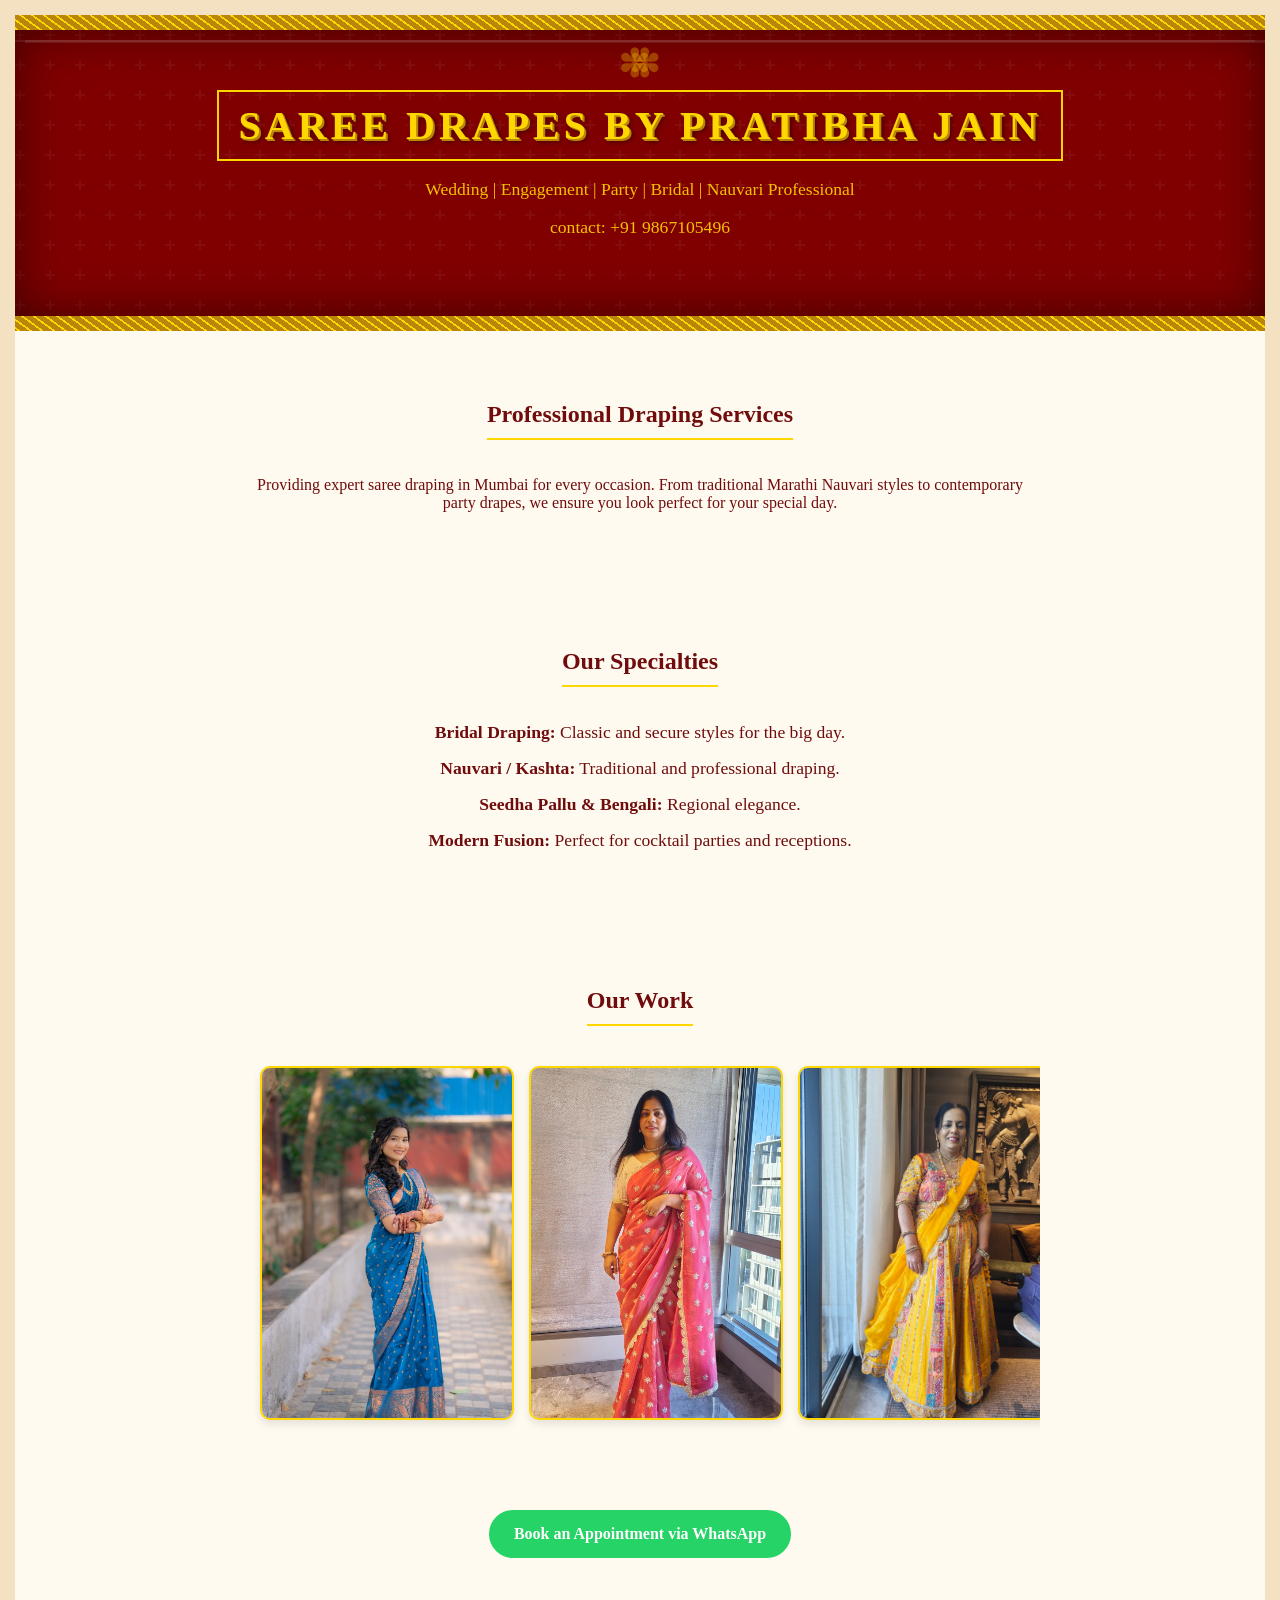
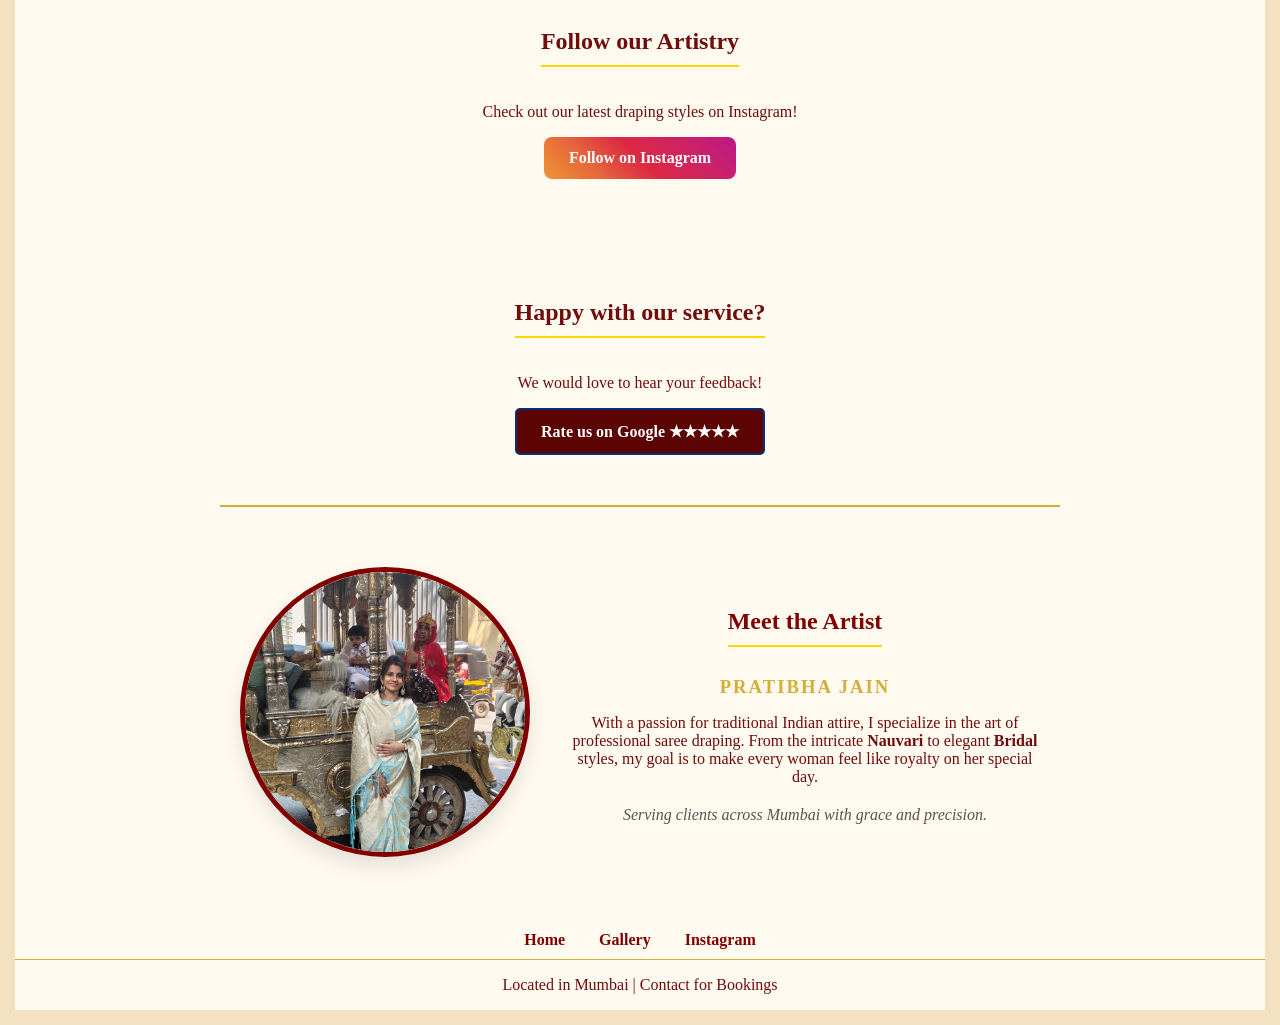
==== index.html @ b7b585e7 "Rename saree_business_index.html to index.html" ====
<!DOCTYPE html>
<html lang="en">
    <head>
        <meta charset="UTF-8">
    <meta name="viewport" content="width=device-width, initial-scale=1.0">
    <title>Saree Drapes by Pratibha Jain</title>
    <link rel="stylesheet" href="style.css">
</head>

<meta name="viewport" content="width=device-width, initial-scale=1.0">
<body>

    <header>
        <h1>Saree Drapes by Pratibha Jain</h1>
        <p>Wedding | Engagement | Party | Bridal | Nauvari Professional</p>
        <p>contact: +91 9867105496</p>
    </header>

    <section id="about">
        <h2>Professional Draping Services</h2>
        <p>Providing expert saree draping in Mumbai for every occasion. From traditional Marathi Nauvari styles to contemporary party drapes, we ensure you look perfect for your special day.</p>
    </section>

    <section id="services">
        <h2>Our Specialties</h2>
        <ul>
            <li><strong>Bridal Draping:</strong> Classic and secure styles for the big day.</li>
            <li><strong>Nauvari / Kashta:</strong> Traditional and professional draping.</li>
            <li><strong>Seedha Pallu & Bengali:</strong> Regional elegance.</li>
            <li><strong>Modern Fusion:</strong> Perfect for cocktail parties and receptions.</li>
        </ul>
    </section> 

    <section id="gallery">
        <h2>Our Work</h2>
        <div class="scroll-container">
        <img src="p7.jpeg" alt="Saree Drape 1">
        <img src="p4.jpg" alt="Saree Drape 2">
        <img src="p6.jpg" alt="Saree Drape 3">
        <img src="p9.jpeg" alt="Saree Drape 4">
        <img src="p10.jpeg" alt="Saree Drape 5">
        <img src="p1.png" alt="Saree Drape 6">
        </div>
    </section>    

    <div style="margin-top: 20px;">
        <a href="https://wa.me/919867105496" class="whatsapp-btn" target="_blank">
            Book an Appointment via WhatsApp
        </a>
    </div>
    
    <section id="social">
        <h2>Follow our Artistry</h2>
        <p>Check out our latest draping styles on Instagram!</p>
        <a href="https://www.instagram.com/saree_draping_by_pratibha_jain" class="insta-btn" target="_blank">
        Follow on Instagram
        </a>
    </section>

    <section id="reviews">
        <h2>Happy with our service?</h2>
        <p>We would love to hear your feedback!</p>
        <a href="https://share.google/Ujwx3i0HoMlA1yBO4" class="google-btn" target="_blank">
            Rate us on Google ★★★★★
        </a>
    </section>

    
    
    <section id="owner">
        <div class="owner-container">
            <div class="owner-image">
            <img src="p5.jpg" alt="Pratibha Jain">
        </div>
        <div class="owner-text">
            <h2>Meet the Artist</h2>
            <h3>Pratibha Jain</h3>
            <p>
                With a passion for traditional Indian attire, I specialize in the art of 
                professional saree draping. From the intricate <strong>Nauvari</strong> 
                to elegant <strong>Bridal</strong> styles, my goal is to make every woman 
                feel like royalty on her special day.
            </p>
            <p class="mumbai-tagline">Serving clients across Mumbai with grace and precision.</p>
        </div>
    </div>
</section>

<nav style="background: #fffaf0; padding: 10px; text-align: center; border-bottom: 1px solid #d4af37;">
    <a href="#" style="margin: 0 15px; text-decoration: none; color: #800000; font-weight: bold;"> Home</a>
    <a href="#work" style="margin: 0 15px; text-decoration: none; color: #800000; font-weight: bold;"> Gallery</a>
    <a href="#social" style="margin: 0 15px; text-decoration: none; color: #800000; font-weight: bold;"> Instagram</a>
</nav>

<footer>
    <p>Located in Mumbai | Contact for Bookings</p>
</footer>

</body>
</html>
---- style.css ----
body {
    font-family: 'Georgia', serif;
    background-color: #f1dcb0; /* Floral White */
    color: #700c0c; /* Deep Maroon */
    margin: 0;
    padding: 0;
    text-align: center;
}

header {
    background-color: #800000; /* Maroon */
    color: #ffd700; /* Gold */
    padding: 40px 20px;
    background-color: #800000; /* Your Maroon */
    /* This creates a subtle repeating floral texture */
    background-image: url("data:image/svg+xml,%3Csvg width='60' height='60' viewBox='0 0 60 60' xmlns='http://www.w3.org/2000/svg'%3E%3Cg fill='none' fill-rule='evenodd'%3E%3Cg fill='%23ffffff' fill-opacity='0.1'%3E%3Cpath d='M36 34v-4h-2v4h-4v2h4v4h2v-4h4v-2h-4zm0-30V0h-2v4h-4v2h4v4h2V6h4V4h-4zM6 34v-4H4v4H0v2h4v4h2v-4h4v-2H6zM6 4V0H4v4H0v2h4v4h2V6h4V4H6z'/%3E%3C/g%3E%3C/g%3E%3C/svg%3E");
    
    color: #ffd700; /* Your Gold */
    padding: 60px 20px;
    text-align: center;
    border-bottom: 8px solid #d4af37; /* Thick gold border like a saree 'pallu' */
    box-shadow: inset 0 0 50px rgba(0,0,0,0.5); /* Adds depth */
}

h1 {
    font-size: 2.5em;
    margin-bottom: 10px;
}

section {
    padding: 50px 20px;
    max-width: 800px;
    margin: auto;
}

h2 {
    border-bottom: 2px solid #ffd700;
    display: inline-block;
    padding-bottom: 10px;
}

ul {
    list-style: none;
    padding: 0;
}

li {
    margin: 15px 0;
    font-size: 1.1em;
}
.portfolio-img {
    width: 100%;           /* Makes it responsive */
    max-width: 500px;      /* Prevents it from being too big */
    height: auto;          /* Keeps the proportions correct */
    border: 5px solid #f8d405; /* Adds a gold border like a frame */
    border-radius: 8px;    /* Slightly rounds the corners */
    margin: 20px 0;
    box-shadow: 0 4px 8px rgba(0,0,0,0.2); /* Adds a professional shadow */
}
.whatsapp-btn {
    background-color: #25D366; /* WhatsApp Green */
    color: white;
    padding: 15px 25px;
    text-decoration: none;
    font-weight: bold;
    border-radius: 50px;
    display: inline-block;
    transition: 0.3s;
}

.whatsapp-btn:hover {
    background-color: #128C7E; /* Darker green on hover */
    box-shadow: 0 4px 12px rgba(0,0,0,0.3);
}

.insta-btn {
    background: linear-gradient(45deg, #f09433 0%, #e6683c 25%, #dc2743 50%, #cc2366 75%, #bc1888 100%);
    color: white;
    padding: 12px 25px;
    text-decoration: none;
    font-weight: bold;
    border-radius: 8px;
    display: inline-block;
    transition: transform 0.2s ease;
}

.insta-btn:hover {
    transform: scale(1.05); /* Makes the button grow slightly when hovered */
    box-shadow: 0 4px 15px rgba(0,0,0,0.2);
}

.google-btn {
    background-color: rgb(92, 3, 3);
    color: #ffffff; /* Google Blue */
    border: 2px solid #073072;
    padding: 12px 24px;
    text-decoration: none;
    font-weight: bold;
    border-radius: 5px;
    display: inline-block;
    transition: all 0.3s ease;
}

.google-btn:hover {
    background-color: #082cf8;
    color: rgb(241, 238, 5);
    box-shadow: 0 4px 10px rgba(0,0,0,0.1);
}

.scroll-container {
    display: flex;
    overflow-x: auto; /* This enables the horizontal scroll */
    gap: 15px;       /* Adds space between the photos */
    padding: 20px;
    white-space: nowrap;
    scroll-behavior: smooth;
}

/* Style for the images inside the scroll */
.scroll-container img {
    flex: 0 0 auto;  /* Prevents images from shrinking */
    width: 250px;    /* You can adjust the size of the photos here */
    height: 350px;
    object-fit: cover; /* Keeps the photos from looking stretched */
    border-radius: 10px;
    border: 2px solid #ffd700;
    box-shadow: 0 4px 8px rgba(0,0,0,0.1);
}

/* Optional: This makes the scrollbar look cleaner on Chrome/Edge */
.scroll-container::-webkit-scrollbar {
    height: 8px;
}

.scroll-container::-webkit-scrollbar-thumb {
    background: #ffd700;
    border-radius: 10px;
}
header h1 {
    font-family: 'Playfair Display', serif;
    letter-spacing: 3px;
    text-shadow: 2px 2px 4px rgba(0,0,0,0.5);
    margin-bottom: 5px;
}

header p {
    font-style: bold;
    font-size: 1.1em;
    opacity: 0.9;
}

header {
    position: relative; /* This is important to keep the corners inside the header */
    background-color: #800000;
    background-image: url("data:image/svg+xml,%3Csvg width='60' height='60' viewBox='0 0 60 60' xmlns='http://www.w3.org/2000/svg'%3E%3Cg fill='none' fill-rule='evenodd'%3E%3Cg fill='%23ffffff' fill-opacity='0.05'%3E%3Cpath d='M36 34v-4h-2v4h-4v2h4v4h2v-4h4v-2h-4zm0-30V0h-2v4h-4v2h4v4h2V6h4V4h-4zM6 34v-4H4v4H0v2h4v4h2v-4h4v-2H6zM6 4V0H4v4H0v2h4v4h2V6h4V4H6z'/%3E%3C/g%3E%3C/g%3E%3C/svg%3E");
    color: #ffd700;
    padding: 80px 20px; /* Increased padding to make room for corners */
    text-align: center;
    overflow: hidden; /* Clips any part of the corner that goes outside */
}
body {
    border: 15px solid #f4e1c1; /* A soft, thick frame around the whole site */
    margin: 0;
    padding: 0;
    background-color: #fffaf0; /* Your Floral White */
    min-height: 100vh;
}

header h1 {
    font-family: 'Playfair Display', serif;
    font-weight: 900;
    text-transform: uppercase;
    letter-spacing: 5px;
    border: 2px solid #ffd700; /* A thin box around the name */
    display: inline-block;
    padding: 10px 20px;
}
header {
    position: relative;
    background-color: #800000;
    /* This adds a gold border at the top AND bottom */
    border-top: 12px solid #d4af37; 
    border-bottom: 12px solid #d4af37;
    
    /* This creates the 'texture' of the border using stripes */
    border-image: repeating-linear-gradient(
        45deg,
        #ffd700,
        #ffd700 5px,
        #b8860b 5px,
        #b8860b 10px
    ) 10;
    
    color: #ffd700;
    padding: 80px 20px;
    text-align: center;
}

/* Let's add a thin white 'piping' line inside the border to make it pop */
header::before {
    content: "";
    position: absolute;
    top: 5px;
    left: 0;
    right: 0;
    height: 2px;
    background: rgba(255, 255, 255, 0.3);
}

header::after {
    content: "";
    position: absolute;
    bottom: 5px;
    left: 0;
    right: 0;
    height: 2px;
    background: rgba(255, 255, 255, 0.3);
}
header h1 {
    font-family: 'Playfair Display', serif;
    font-weight: 900;
    text-transform: uppercase;
    letter-spacing: 4px;
    /* This creates a 'glow' that looks like gold thread */
    text-shadow: 1px 1px 0px #b8860b, 
                 2px 2px 0px #b8860b, 
                 3px 3px 5px rgba(0,0,0,0.5);
    margin: 0;
}
header {
    background-color: #800000;
    color: #ffd700;
    padding: 80px 20px;
    text-align: center;
    position: relative;
    
    /* This creates the main 'Saree Border' look */
    border-top: 15px solid #d4af37;
    border-bottom: 15px solid #d4af37;
    
    /* This adds the 'weaving' pattern to the border */
    border-image: repeating-linear-gradient(
        -45deg,
        #ffd700,
        #ffd700 2px,
        #b8860b 2px,
        #b8860b 8px
    ) 20;
}

/* Adding a tiny 'bead' line inside the border for extra detail */
header::before {
    content: "";
    position: absolute;
    top: -5px;
    left: 0;
    right: 0;
    height: 3px;
    background-image: radial-gradient(#fff 1px, transparent 1px);
    background-size: 10px 10px;
    opacity: 0.5;
}

@media (max-width: 600px) {
    header {
        padding: 40px 10px; /* Smaller padding for phones */
        border-top: 8px solid #d4af37; /* Thinner saree border */
        border-bottom: 8px solid #d4af37;
    }
    
    header h1 {
        font-size: 1.5em; /* Shrinks the text so it fits on one line */
    }
}
header {
    background-color: #800000; /* Royal Maroon */
    color: #ffd700; /* Gold */
    padding: 60px 20px;
    text-align: center;
    position: relative;

    /* This creates a 15px gold border that looks like Gota Patti or Zari */
    border-top: 15px solid #d4af37;
    border-bottom: 15px solid #d4af37;
    
    /* This adds the 'texture' to the border */
    border-image: repeating-linear-gradient(
        45deg,
        #ffd700,
        #ffd700 2px,
        #b8860b 2px,
        #b8860b 8px
    ) 20;
}
header::before {
    content: "✽"; /* Floral motif */
    position: absolute;
    top: 10px;
    left: 10px;
    font-size: 40px;
    opacity: 0.3;
}

header::after {
    content: "✽";
    position: absolute;
    top: 10px;
    right: 10px;
    font-size: 40px;
    opacity: 0.3;
}
#owner {
    background-color: #fffaf0; /* Floral White */
    padding: 60px 20px;
    border-top: 2px solid #d4af37;
}

.owner-container {
    max-width: 900px;
    margin: 0 auto;
    display: flex;
    align-items: center;
    gap: 40px;
    flex-wrap: wrap; /* This makes it stack on phones! */
}

.owner-image img {
    width: 280px;
    height: 280px;
    object-fit: cover;
    border-radius: 50%; /* Makes the photo a circle */
    border: 5px solid #800000; /* Maroon border */
    box-shadow: 0 10px 20px rgba(0,0,0,0.1);
}

.owner-text {
    flex: 1;
    min-width: 300px;
}

.owner-text h2 {
    color: #800000;
    font-family: 'Playfair Display', serif;
    margin-bottom: 10px;
}

.owner-text h3 {
    color: #d4af37;
    text-transform: uppercase;
    letter-spacing: 2px;
    margin-bottom: 15px;
}

.mumbai-tagline {
    font-style: italic;
    color: #555;
    margin-top: 20px;
}
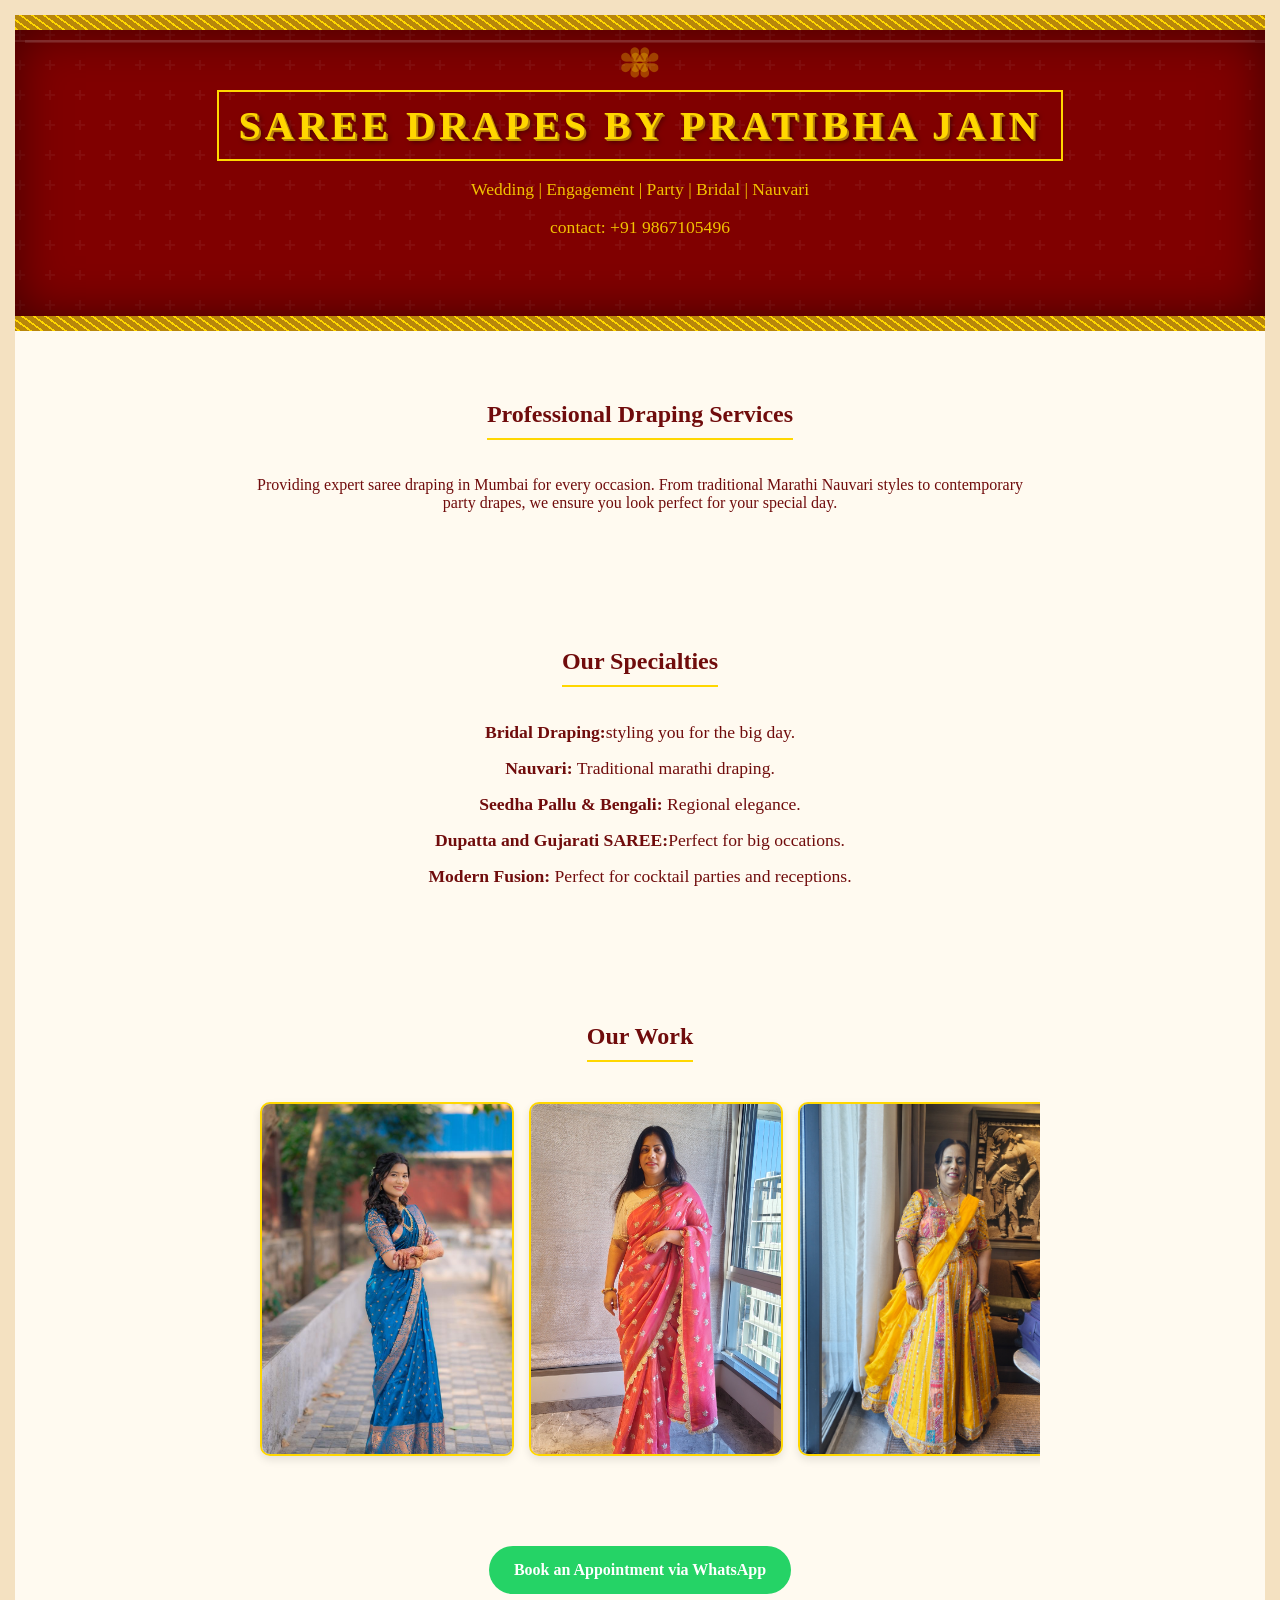
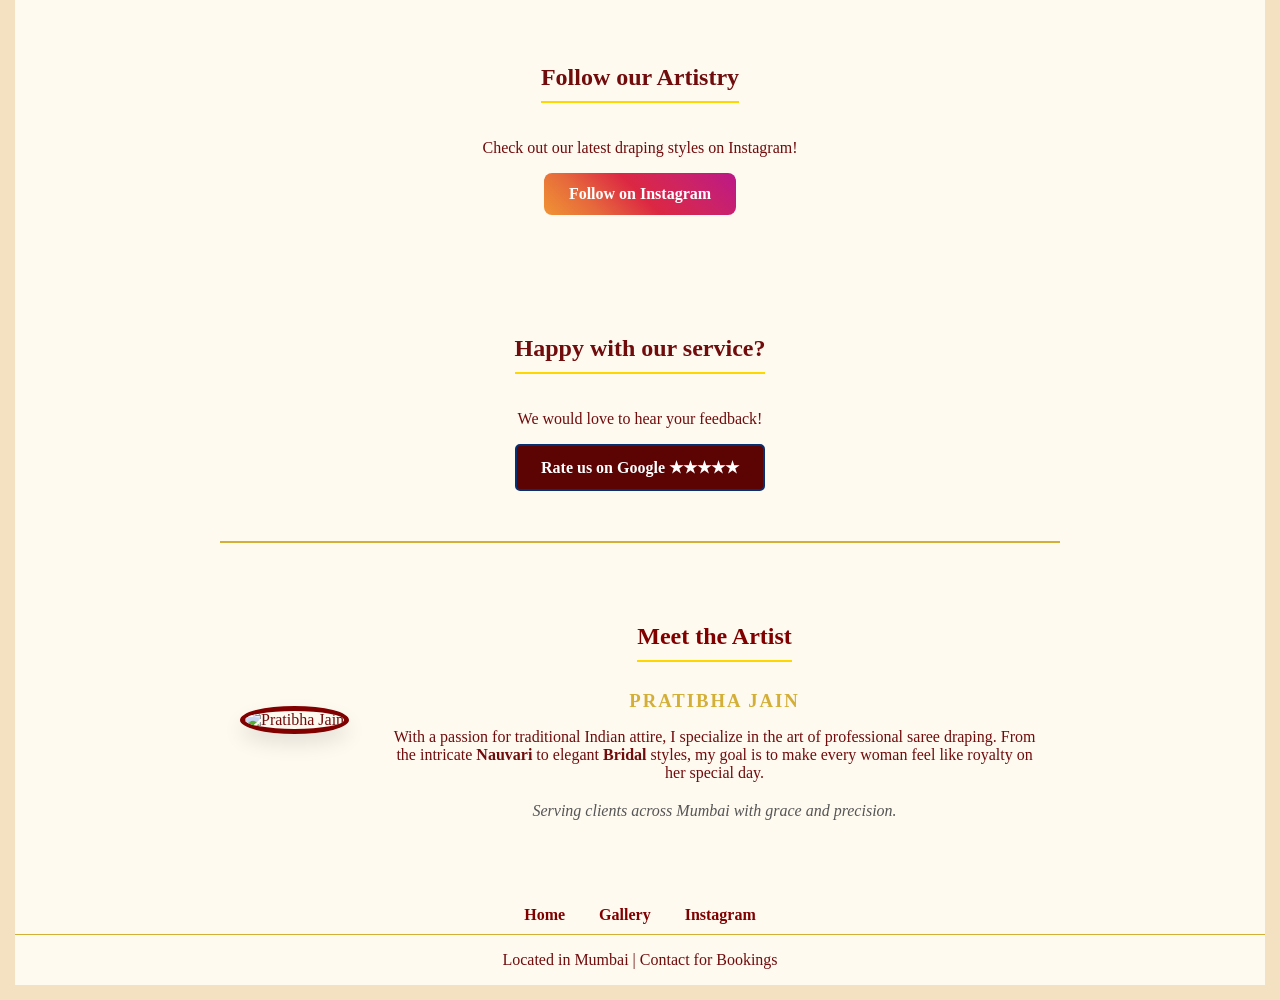
==== commit ac7b9f98: "Update index.html Updated service descriptions and changed owner image." ====
--- a/index.html
+++ b/index.html
@@ -1,18 +1,23 @@
 <!DOCTYPE html>
 <html lang="en">
     <head>
-        <meta charset="UTF-8">
+    <link rel="icon" type="image/png" href="P11.png">
+    <meta property="og:site_name" content="Pratibha Jain Saree Artistry">
+    <meta property="og:title" content="Saree Drapes by Pratibha Jain">
+    <meta name="description" content="Expert saree draping in Mumbai for all occasions. Specializing in Nauvari, Bridal, and Party drapes by Pratibha Jain. Book your appointment today!">
+    <meta name="google-site-verification" content="4MU9bXdrkWZELgKvw0vDdnwUVmkfov21uoBPEZ0DK1E" />   
+    <meta charset="UTF-8">
     <meta name="viewport" content="width=device-width, initial-scale=1.0">
     <title>Saree Drapes by Pratibha Jain</title>
     <link rel="stylesheet" href="style.css">
 </head>
 
-<meta name="viewport" content="width=device-width, initial-scale=1.0">
+
 <body>
 
     <header>
         <h1>Saree Drapes by Pratibha Jain</h1>
-        <p>Wedding | Engagement | Party | Bridal | Nauvari Professional</p>
+        <p>Wedding | Engagement | Party | Bridal | Nauvari</p>
         <p>contact: +91 9867105496</p>
     </header>
 
@@ -24,9 +29,10 @@
     <section id="services">
         <h2>Our Specialties</h2>
         <ul>
-            <li><strong>Bridal Draping:</strong> Classic and secure styles for the big day.</li>
-            <li><strong>Nauvari / Kashta:</strong> Traditional and professional draping.</li>
+            <li><strong>Bridal Draping:</strong>styling you for the big day.</li>
+            <li><strong>Nauvari:</strong> Traditional marathi draping.</li>
             <li><strong>Seedha Pallu & Bengali:</strong> Regional elegance.</li>
+            <li><strong>Dupatta and Gujarati SAREE:</strong>Perfect for big occations.</li>
             <li><strong>Modern Fusion:</strong> Perfect for cocktail parties and receptions.</li>
         </ul>
     </section> 
@@ -39,7 +45,7 @@
         <img src="p6.jpg" alt="Saree Drape 3">
         <img src="p9.jpeg" alt="Saree Drape 4">
         <img src="p10.jpeg" alt="Saree Drape 5">
-        <img src="p1.png" alt="Saree Drape 6">
+        <img src="p12.jpg" alt="Saree Drape 6">
         </div>
     </section>    
 
@@ -70,7 +76,7 @@
     <section id="owner">
         <div class="owner-container">
             <div class="owner-image">
-            <img src="p5.jpg" alt="Pratibha Jain">
+            <img src="p14.jpg" alt="Pratibha Jain">
         </div>
         <div class="owner-text">
             <h2>Meet the Artist</h2>
